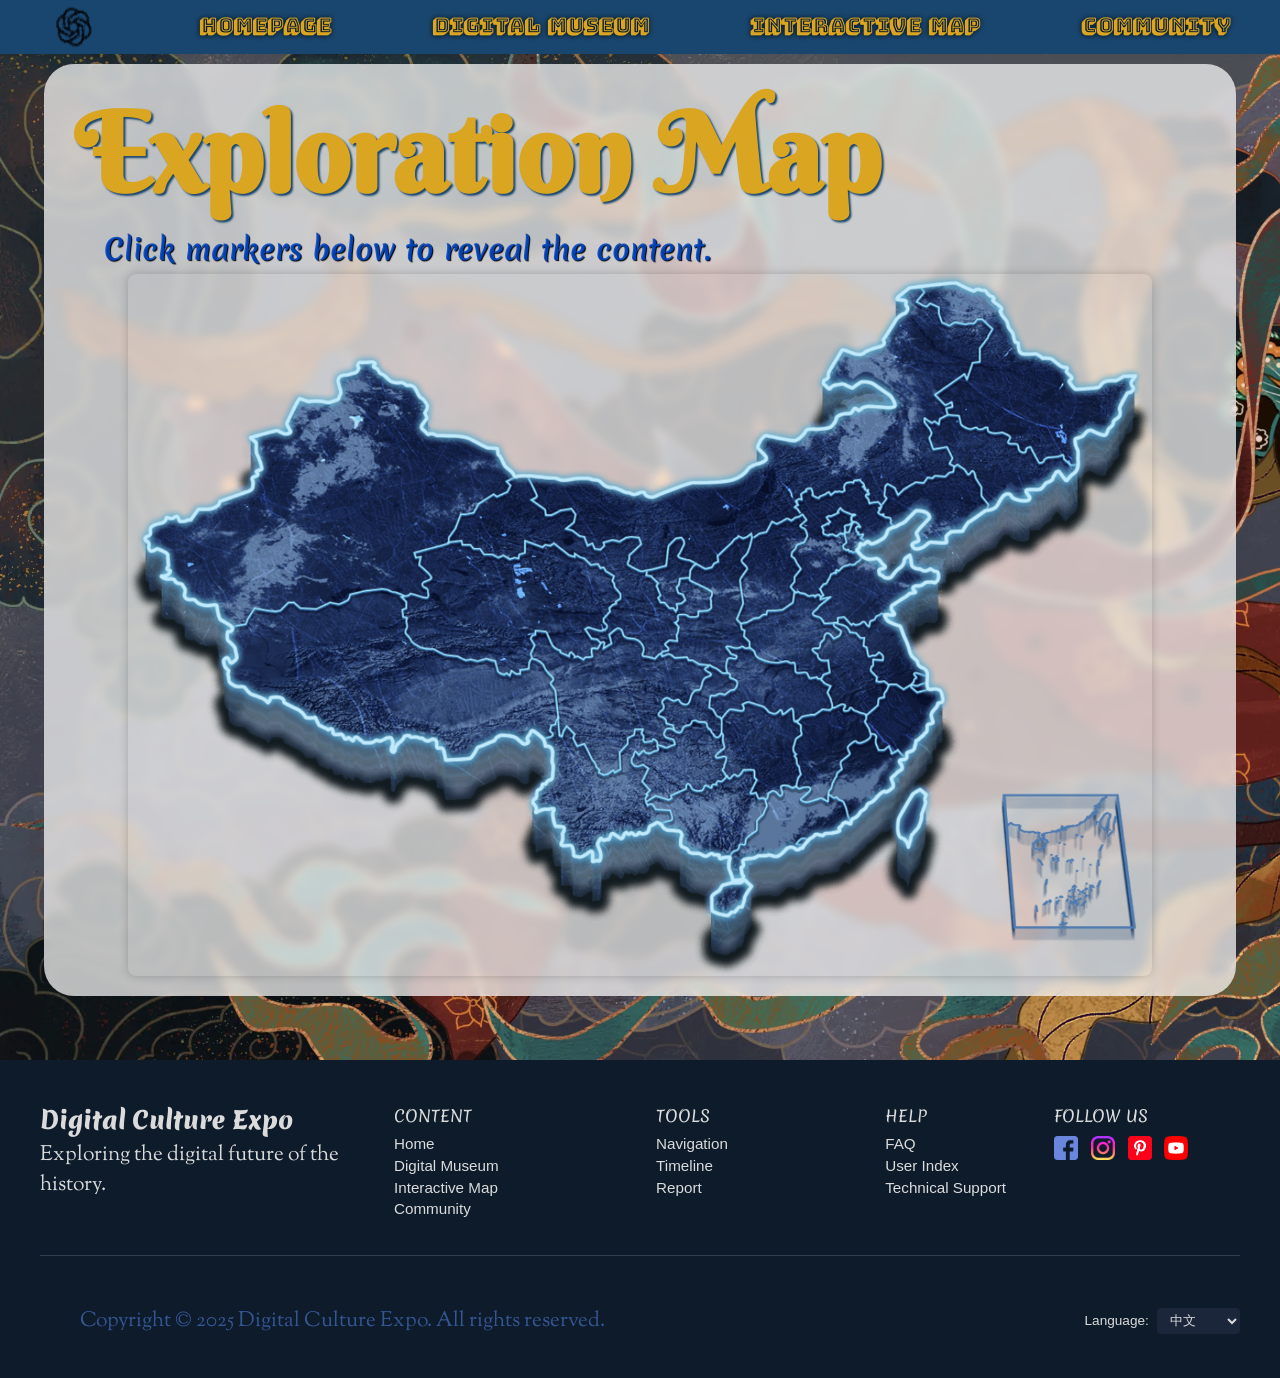
==== interactive_map.html @ dfe5b058 "Initial commit" ====
<!DOCTYPE html>
<html lang="en">

<head>
    <meta charset="UTF-8" />
    <meta name="viewport" content="width=device-width, initial-scale=1.0" />
    <title>Work Phase 4</title>
    <link rel="stylesheet" href="css/reset.css" />
    <link rel="stylesheet" href="css/base.css" />
    <link rel="stylesheet" href="css/layout.css" />
    <link rel="stylesheet" href="css/components.css" />
    <link rel="stylesheet" href="css/page_css/map.css" />

</head>

<body>
    <main>
        <a href="#main-content" class="skip-link">Skip to main content</a>
        <nav id="nav-desktop" aria-label="Main Navigation">
            <ul>
                <img src="./images/favicon.ico">
                <li><a href="home.html"
                        aria-label="Click to view the homepage">Homepage</a></li>
                <li><a href="digital_museum.html"
                        aria-label="Click to view the museum page">Digital
                        Museum</a></li>
                <li><a href="interactive_map.html"
                        aria-label="Click to view the map page">Interactive
                        Map</a></li>
                <li><a href="forum.html"
                        aria-label="Click to view the community page">Community</a>
                </li>
            </ul>
        </nav>

        <nav id="nav-mobile" aria-label="Main Navigation">
            <ul>
                <li><a href="home.html"><img src="./images/nav_icon/home.png"
                            class="icon" alt="Homepage icon"
                            aria-label="Click to view the homepage"></img></a></li>
                <li><a href="digital_museum.html"><img
                            src="./images/nav_icon/museum.png" class="icon"
                            alt="Museum page icon"
                            aria-label="Click to view the museum page"></a>
                </li>
                <li><a href="interactive_map.html"><img
                            src="./images/nav_icon/map.png" class="icon"
                            alt="Map page icon"
                            aria-label="Click to view the map page"></a></li>
                <li><a href="forum.html"><img src="./images/nav_icon/chat.png"
                            class="icon" alt="forum page icon"
                            aria-label="Click to view the community page"></a></li>
            </ul>
        </nav>

        <div class="container" id="main-content">
            <h1 class="page-title">Exploration Map</h1>
            <h2 class="hero-text">Click markers below to reveal the content.</h2>
            <div class="map-container">
                <img src="/images/exhibition/china-map.png"
                    alt="chinese map" class="china-map" />

                <div class="map-marker" style="top: 55%; left: 47%;"
                    data-site="sanxingdui">
                    <div class="popup-below">
                    </div>
                </div>

                <div class="map-marker" style="top: 31%; left: 34%;"
                    data-site="mogao">
                    <div class="popup-below">
                    </div>
                </div>

                <div class="map-marker" style="top: 45%; left: 56%;"
                    data-site="terracotta">
                    <div class="popup-below">
                    </div>
                </div>

            </div>
        </div>
    </main>

    <footer class="site-footer">
        <div class="footer-top">
            <div class="footer-logo">
                <h2>Digital Culture Expo</h2>
                <p>Exploring the digital future of the history.</p>
            </div>

            <div class="footer-links">
                <div class="footer-column">
                    <h4>CONTENT</h4>
                    <ul>
                        <li><a href="./home.html" aria-label="Home">Home</a>
                        </li>
                        <li><a href="./digital_museum.html"
                                aria-label="Digital Museum">Digital
                                Museum</a>
                        </li>
                        <li><a href="./interactive_map.html"
                                aria-label="Interactive Map">Interactive
                                Map</a>
                        </li>
                        <li><a href="./forum.html"
                                aria-label="Community">Community</a>
                        </li>
                    </ul>
                </div>
                <div class="footer-column">
                    <h4>TOOLS</h4>
                    <ul>
                        <li><a href="#">Navigation</a></li>
                        <li><a href="#">Timeline</a></li>
                        <li><a href="#">Report</a></li>
                    </ul>
                </div>
                <div class="footer-column">
                    <h4>HELP</h4>
                    <ul>
                        <li><a href="#">FAQ</a></li>
                        <li><a href="#">User Index</a></li>
                        <li><a href="#">Technical Support</a></li>
                    </ul>
                </div>
            </div>

            <div class="footer-social">
                <h4>FOLLOW US</h4>
                <div class="social-icons">
                    <a href="#"><img src="./images/icons/facebook.png"
                            alt="icon for Facebook"></a>
                    <a href="#"><img src="./images/icons/instagram.png"
                            alt="icon for Instagram"></a>
                    <a href="#"><img src="./images/icons/pinterest.png"
                            alt="icon for Pinterest"></a>
                    <a href="#"><img src="./images/icons/youtube.png"
                            alt="icon for YouTube"></a>
                </div>
            </div>
        </div>

        <div class="footer-bottom">
            <p>Copyright &copy; 2025 Digital Culture Expo. All rights reserved.
            </p>
            <div class="footer-language">
                <label for="lang-select">Language:</label>
                <select id="lang-select">
                    <option value="zh">中文</option>
                    <option value="en">English</option>
                </select>
            </div>
        </div>
    </footer>
    <script src="./js/map.js"></script>
</body>

</html>
---- css/base.css ----
@import url('https://fonts.googleapis.com/css2?family=Almendra+Display&family=Are+You+Serious&family=Berkshire+Swash&family=Bilbo+Swash+Caps&family=Bungee+Shade&family=Fredericka+the+Great&family=Merienda:wght@300..900&family=Mystery+Quest&family=Norican&family=Rubik+Glitch&family=Rubik+Glitch+Pop&family=Ruthie&family=Rye&family=Shojumaru&family=Sorts+Mill+Goudy:ital@0;1&family=Tilt+Prism&family=Turret+Road:wght@200;300;400;500;700;800&display=swap'); 
:root{
    --color-primary:#19466e;
    --color-primary-light:rgba(30, 41, 122, 0.813);
    --color-primary-text:goldenrod;
    --color-transparent:rgba(255, 255, 255, 0.712); 
    --color-secondary:#dfe2a5;
    --color-secondary-highlight:#e2e3c5d9;
    --color-secondary-text:#0247c7e1;
    --color-secondary-light:#3a5ea1e1;
    --color-gold:gold;
    --color-violet:indigo;
    --color-background: rgb(223, 223, 223);

    --spacing-1: 4px;
    --spacing-2: 8px;
    --spacing-3: 16px;
    --spacing-4: 24px;
    --spacing-5: 32px;
    --spacing-6: 40px;
    --spacing-7: 48px;
    --spacing-8: 56px;
}

.container {
    height: 100%;
    /* Full viewport height */
    width: 90%;
    /* 80% of the viewport height */
    margin: 5% auto;
    /* Center the container */
    background-color:var(--color-transparent);
    /* Background color */
    display: grid;
    padding: 20px;
    border-radius: 30px;
    backdrop-filter: blur(5px);  
}  

body {
    font-family: "Merienda", cursive;
    font-optical-sizing: auto;
    font-weight: 300;
    font-size: 1.5rem;
    color: var(--color-primary-text);
}

h1{
    font-family: "Berkshire Swash", serif;
    font-size: 6.86rem;
    font-weight: 100;
}

h2{
    font-family: "Merienda", cursive;
    font-size: 4.2rem;
    font-weight: 900;
    color: var(--color-secondary-text);
}

h3{
    font-family: "Merienda", cursive;
    font-size: 2.6rem;
    font-weight: 700;
    color: var(--color-secondary-light);
}

h4{
    font-family: "Merienda", cursive;
    font-size: 1.6rem;
    font-weight: 400;
    color: var(--color-secondary-light);
}

p{
    font-family: "Sorts Mill Goudy", serif;;
    font-size: 1.3rem;
    color: var(--color-secondary-light);
    text-align: left;
    margin: 10px 40px;
    line-height: 30px;
}

.hero-text{
    text-align: left;
    font-size: 1.8rem;
    font-weight: 700; 
    margin: 10px 40px;  
    text-shadow: 1px 1px 1px black;
}

.page-title{
    text-align: left;
    margin: 10px;
    text-shadow: 2px 2px 2px var(--color-primary);
    font-weight: 900;
    line-height: 110%;
}

@media (max-width:768px){

    .container {
        width: 80vw;
        /* 60% viewport width */
        text-align: left;
        justify-content: center;
        align-items: center;
        padding: 5px;
    }

    h1{
        font-size: 17vw;
        margin: 0;
    }

    h2{
        font-size: 10vw;
    }

    h3{
        font-size:8vw;
    }

    h4{
        font-size: 6.5vw;
    }

    p{
        font-size: 2vh;
        margin: 20px 40px;
    }

    .page-title{
        text-align: left;
        margin:50px 0;
    }
    
    .hero-text{
        text-align: center;
        font-size: 2vh;
        font-weight: 900;
        margin: 20px 40px;
    }
}
---- css/layout.css ----
.m-1 { margin: var(--spacing-1) !important; }
.m-2 { margin: var(--spacing-2) !important; }
.m-3 { margin: var(--spacing-3) !important; }
.m-4 { margin: var(--spacing-4) !important; }
.m-5 { margin: var(--spacing-5) !important; }
.m-6 { margin: var(--spacing-6) !important; }
.m-7 { margin: var(--spacing-7) !important; }
.m-8 { margin: var(--spacing-8) !important; }

/* Padding Helpers */
.p-1 { padding: var(--spacing-1) !important; }
.p-2 { padding: var(--spacing-2) !important; }
.p-3 { padding: var(--spacing-3) !important; }
.p-4 { padding: var(--spacing-4) !important; }
.p-5 { padding: var(--spacing-5) !important; }
.p-6 { padding: var(--spacing-6) !important; }
.p-7 { padding: var(--spacing-7) !important; }
.p-8 { padding: var(--spacing-8) !important; }

/* Margin Directional Helpers */
.m-t-1 { margin-top: var(--spacing-1) !important; }
.m-b-1 { margin-bottom: var(--spacing-1) !important; }
.m-s-1 { margin-left: var(--spacing-1) !important; }
.m-e-1 { margin-right: var(--spacing-1) !important; }

.m-t-2 { margin-top: var(--spacing-2) !important; }
.m-b-2 { margin-bottom: var(--spacing-2) !important; }
.m-s-2 { margin-left: var(--spacing-2) !important; }
.m-e-2 { margin-right: var(--spacing-2) !important; }

.m-t-3 { margin-top: var(--spacing-3) !important; }
.m-b-3 { margin-bottom: var(--spacing-3) !important; }
.m-s-3 { margin-left: var(--spacing-3) !important; }
.m-e-3 { margin-right: var(--spacing-3) !important; }

.m-t-4 { margin-top: var(--spacing-4) !important; }
.m-b-4 { margin-bottom: var(--spacing-4) !important; }
.m-s-4 { margin-left: var(--spacing-4) !important; }
.m-e-4 { margin-right: var(--spacing-4) !important; }

.m-t-5 { margin-top: var(--spacing-5) !important; }
.m-b-5 { margin-bottom: var(--spacing-5) !important; }
.m-s-5 { margin-left: var(--spacing-5) !important; }
.m-e-5 { margin-right: var(--spacing-5) !important; }

.m-t-6 { margin-top: var(--spacing-6) !important; }
.m-b-6 { margin-bottom: var(--spacing-6) !important; }
.m-s-6 { margin-left: var(--spacing-6) !important; }
.m-e-6 { margin-right: var(--spacing-6) !important; }

.m-t-7 { margin-top: var(--spacing-7) !important; }
.m-b-7 { margin-bottom: var(--spacing-7) !important; }
.m-s-7 { margin-left: var(--spacing-7) !important; }
.m-e-7 { margin-right: var(--spacing-7) !important; }

.m-t-8 { margin-top: var(--spacing-8) !important; }
.m-b-8 { margin-bottom: var(--spacing-8) !important; }
.m-s-8 { margin-left: var(--spacing-8) !important; }
.m-e-8 { margin-right: var(--spacing-8) !important; }

/* Padding Directional Helpers */
.p-t-1 { padding-top: var(--spacing-1) !important; }
.p-b-1 { padding-bottom: var(--spacing-1) !important; }
.p-s-1 { padding-left: var(--spacing-1) !important; }
.p-e-1 { padding-right: var(--spacing-1) !important; }

.p-t-2 { padding-top: var(--spacing-2) !important; }
.p-b-2 { padding-bottom: var(--spacing-2) !important; }
.p-s-2 { padding-left: var(--spacing-2) !important; }
.p-e-2 { padding-right: var(--spacing-2) !important; }

.p-t-3 { padding-top: var(--spacing-3) !important; }
.p-b-3 { padding-bottom: var(--spacing-3) !important; }
.p-s-3 { padding-left: var(--spacing-3) !important; }
.p-e-3 { padding-right: var(--spacing-3) !important; }

.p-t-4 { padding-top: var(--spacing-4) !important; }
.p-b-4 { padding-bottom: var(--spacing-4) !important; }
.p-s-4 { padding-left: var(--spacing-4) !important; }
.p-e-4 { padding-right: var(--spacing-4) !important; }

.p-t-5 { padding-top: var(--spacing-5) !important; }
.p-b-5 { padding-bottom: var(--spacing-5) !important; }
.p-s-5 { padding-left: var(--spacing-5) !important; }
.p-e-5 { padding-right: var(--spacing-5) !important; }

.p-t-6 { padding-top: var(--spacing-6) !important; }
.p-b-6 { padding-bottom: var(--spacing-6) !important; }
.p-s-6 { padding-left: var(--spacing-6) !important; }
.p-e-6 { padding-right: var(--spacing-6) !important; }

.p-t-7 { padding-top: var(--spacing-7) !important; }
.p-b-7 { padding-bottom: var(--spacing-7) !important; }
.p-s-7 { padding-left: var(--spacing-7) !important; }
.p-e-7 { padding-right: var(--spacing-7) !important; }

.p-t-8 { padding-top: var(--spacing-8) !important; }
.p-b-8 { padding-bottom: var(--spacing-8) !important; }
.p-s-8 { padding-left: var(--spacing-8) !important; }
.p-e-8 { padding-right: var(--spacing-8) !important; }

/* X-Axis (Start & End) */
.m-x-1 { margin-left: var(--spacing-1) !important; margin-right: var(--spacing-1) !important; }
.p-x-1 { padding-left: var(--spacing-1) !important; padding-right: var(--spacing-1) !important; }

.m-x-2 { margin-left: var(--spacing-2) !important; margin-right: var(--spacing-2) !important; }
.p-x-2 { padding-left: var(--spacing-2) !important; padding-right: var(--spacing-2) !important; }

.m-x-3 { margin-left: var(--spacing-3) !important; margin-right: var(--spacing-3) !important; }
.p-x-3 { padding-left: var(--spacing-3) !important; padding-right: var(--spacing-3) !important; }

.m-x-4 { margin-left: var(--spacing-4) !important; margin-right: var(--spacing-4) !important; }
.p-x-4 { padding-left: var(--spacing-4) !important; padding-right: var(--spacing-4) !important; }

.m-x-5 { margin-left: var(--spacing-5) !important; margin-right: var(--spacing-5) !important; }
.p-x-5 { padding-left: var(--spacing-5) !important; padding-right: var(--spacing-5) !important; }

.m-x-6 { margin-left: var(--spacing-6) !important; margin-right: var(--spacing-6) !important; }
.p-x-6 { padding-left: var(--spacing-6) !important; padding-right: var(--spacing-6) !important; }

.m-x-7 { margin-left: var(--spacing-7) !important; margin-right: var(--spacing-7) !important; }
.p-x-7 { padding-left: var(--spacing-7) !important; padding-right: var(--spacing-7) !important; }

.m-x-8 { margin-left: var(--spacing-8) !important; margin-right: var(--spacing-8) !important; }
.p-x-8 { padding-left: var(--spacing-8) !important; padding-right: var(--spacing-8) !important; }


/* Y-Axis (Top & Bottom) */
.m-y-1 { margin-top: var(--spacing-1) !important; margin-bottom: var(--spacing-1) !important; }
.p-y-1 { padding-top: var(--spacing-1) !important; padding-bottom: var(--spacing-1) !important; }

.m-y-2 { margin-top: var(--spacing-2) !important; margin-bottom: var(--spacing-2) !important; }
.p-y-2 { padding-top: var(--spacing-2) !important; padding-bottom: var(--spacing-2) !important; }

.m-y-3 { margin-top: var(--spacing-3) !important; margin-bottom: var(--spacing-3) !important; }
.p-y-3 { padding-top: var(--spacing-3) !important; padding-bottom: var(--spacing-3) !important; }

.m-y-4 { margin-top: var(--spacing-4) !important; margin-bottom: var(--spacing-4) !important; }
.p-y-4 { padding-top: var(--spacing-4) !important; padding-bottom: var(--spacing-4) !important; }

.m-y-5 { margin-top: var(--spacing-5) !important; margin-bottom: var(--spacing-5) !important; }
.p-y-5 { padding-top: var(--spacing-5) !important; padding-bottom: var(--spacing-5) !important; }

.m-y-6 { margin-top: var(--spacing-6) !important; margin-bottom: var(--spacing-6) !important; }
.p-y-6 { padding-top: var(--spacing-6) !important; padding-bottom: var(--spacing-6) !important; }

.m-y-7 { margin-top: var(--spacing-7) !important; margin-bottom: var(--spacing-7) !important; }
.p-y-7 { padding-top: var(--spacing-7) !important; padding-bottom: var(--spacing-7) !important; }

.m-y-8 { margin-top: var(--spacing-8) !important; margin-bottom: var(--spacing-8) !important; }
.p-y-8 { padding-top: var(--spacing-8) !important; padding-bottom: var(--spacing-8) !important; }
---- css/components.css ----
@import url("../css/component_skeletons/menu.css");
@import url("./component_skeletons/skip_link.css");
---- css/page_css/map.css ----
@import url("../component_skeletons/footer.css");

body {
    background-image: url("/images/background/Background-map.png");
}

.china-map {
    width: 100vw;
    height: auto;
    display: block;
}

.map-container {
    position: relative;
    width: 100%;
    max-width: 80vw;
    margin: 0 auto;
    display: flex;
    justify-content: center;
}

.map-container img {
    width: 100%;
    height: auto;
    border-radius: 8px;
    box-shadow: 0 0 10px rgba(0, 0, 0, 0.2);
}

.map-marker {
    position: absolute;
    width: 5%;
    height: 5%;
    background-image: url('/work_phase_4/images/exhibition/marker.png');
    background-size: contain;
    background-repeat: no-repeat;
    background-position: center;
    cursor: pointer;
    transition: transform 0.2s ease;
}

.map-marker:hover {
    transform: scale(1.2);
    filter: brightness(1.2);
}

.popup-below {
    position: absolute;
    top: 6vh;
    left: 50%;
    width: 30vw;
    transform: translateX(-50%);
    background-color: var(--color-primary);
    border: 1px solid #ddd;
    border-radius: 12px;
    box-shadow: 0 8px 20px rgba(0, 0, 0, 0.2);
    z-index: 100;
    transition: all 0.4s ease;
    display: none;
}

.popup-below h3 {
    text-align: left;
    margin: 10px;
    font-weight: 900;
    color: var(--color-primary-text);
}

.popup-below p {
    text-align: left;
    font-size: 1.3rem;
    font-weight: 700; 
    margin: 10px 40px;  
    text-shadow: 1px 1px 1px black;
    color: var(--color-primary-text);
}

.popup-below .learn-more {
    display: inline-block;
    margin-top: 0.3rem;
    padding: 0.4rem 0.8rem;
    font-style: italic;
    color: #fff;
    text-decoration: none;
    border-radius: 6px;
    font-size: 0.9rem;
    transition: background-color 0.3s ease;
}

.popup-below .learn-more:hover {
    background-color: #004c99;
}
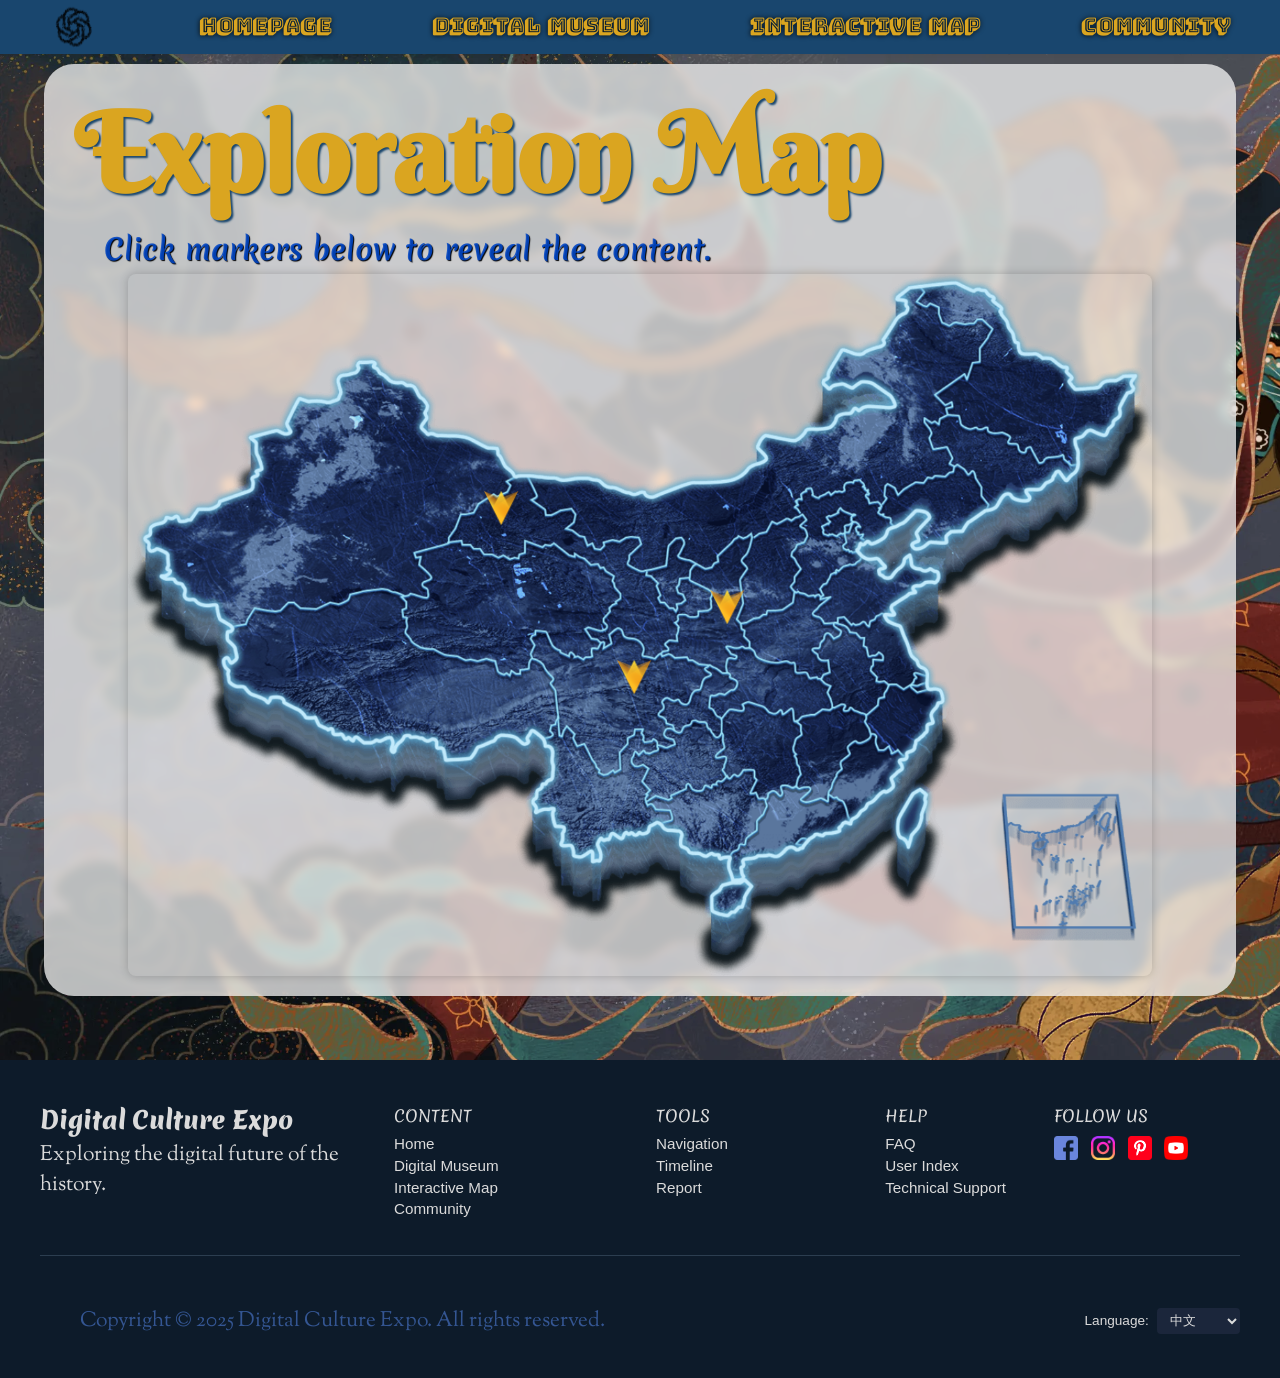
==== commit 3a6f75c8: "Address Bug Fixed Fixed the image address bug that stops the images from displaying in github page." ====
--- a/interactive_map.html
+++ b/interactive_map.html
@@ -57,7 +57,7 @@
             <h1 class="page-title">Exploration Map</h1>
             <h2 class="hero-text">Click markers below to reveal the content.</h2>
             <div class="map-container">
-                <img src="/images/exhibition/china-map.png"
+                <img src="./images/exhibition/china-map.png"
                     alt="chinese map" class="china-map" />
 
                 <div class="map-marker" style="top: 55%; left: 47%;"
--- a/css/page_css/map.css
+++ b/css/page_css/map.css
@@ -1,7 +1,7 @@
 @import url("../component_skeletons/footer.css");
 
 body {
-    background-image: url("/images/background/Background-map.png");
+    background-image: url("../../images/background/Background-map.png");
 }
 
 .china-map {
@@ -30,7 +30,7 @@
     position: absolute;
     width: 5%;
     height: 5%;
-    background-image: url('/work_phase_4/images/exhibition/marker.png');
+    background-image: url('/images/exhibition/marker.png');
     background-size: contain;
     background-repeat: no-repeat;
     background-position: center;
